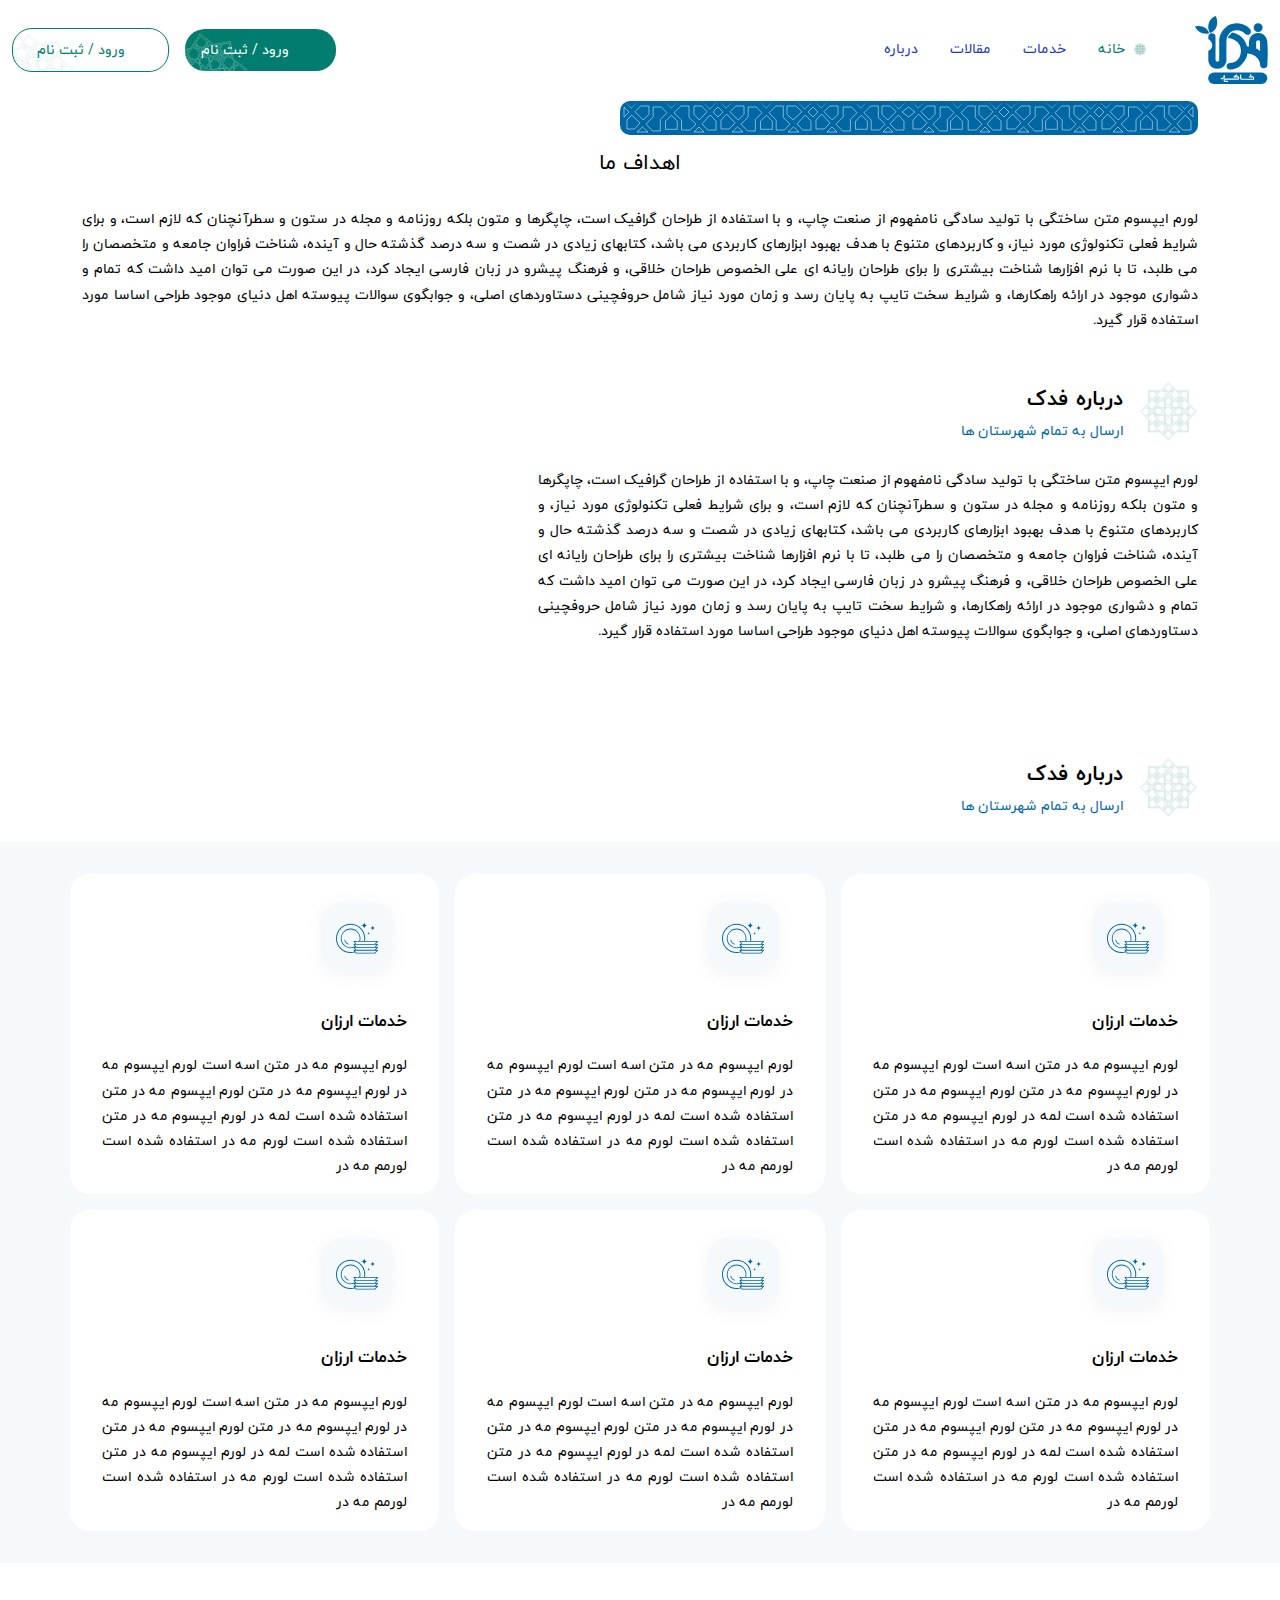
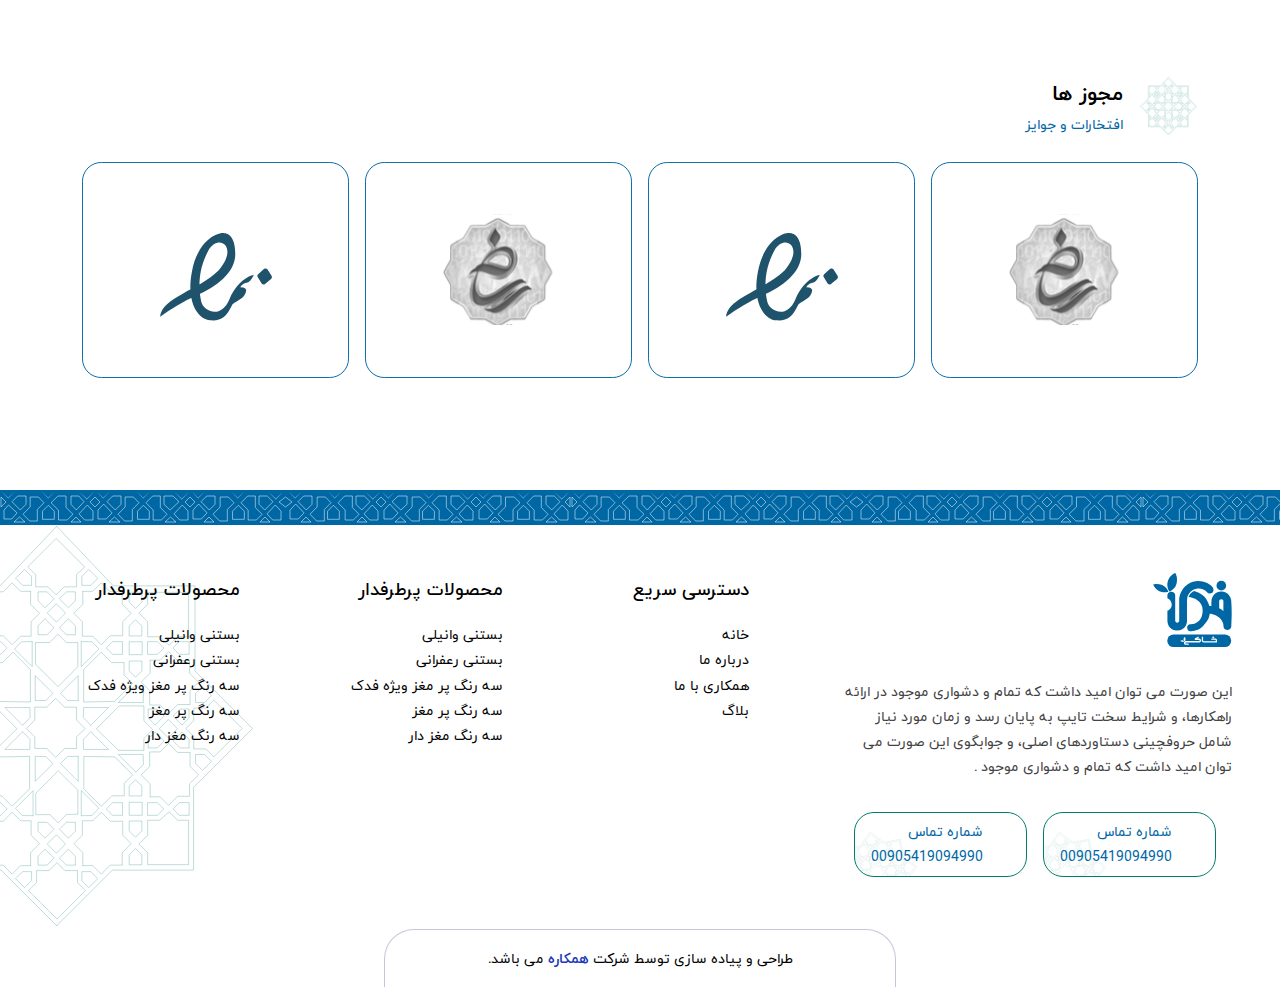
==== about.html @ 1f19cd42 "created mobile cart and about page" ====
<!DOCTYPE html>
<html lang="fa" dir="rtl">
  <head>
    <meta charset="UTF-8" />
    <meta name="viewport" content="width=device-width, initial-scale=1.0" />
    <title>About | Fadak</title>
    <link rel="stylesheet" href="./css/base.css" />
    <link rel="stylesheet" href="./css/about/about.css" />
    <link
      rel="stylesheet"
      href="https://cdnjs.cloudflare.com/ajax/libs/font-awesome/6.5.2/css/all.min.css"
      integrity="sha512-SnH5WK+bZxgPHs44uWIX+LLJAJ9/2PkPKZ5QiAj6Ta86w+fsb2TkcmfRyVX3pBnMFcV7oQPJkl9QevSCWr3W6A=="
      crossorigin="anonymous"
      referrerpolicy="no-referrer"
    />
  </head>

  <body>
    <header class="header">
      <div class="header-logo">
        <img src="./public/images/global/fadak-logo.svg" alt="" title="" />
      </div>

      <nav class="header-nav">
        <ul class="header-nav-links">
          <li>
            <a class="header-nav-links-item active" href="#">
              <img
                src="./public/images/global/shape-active-nav.svg"
                alt=""
                title=""
              />
              خانه
            </a>
          </li>
          <li>
            <a class="header-nav-links-item" href="#"> خدمات </a>
          </li>
          <li>
            <a class="header-nav-links-item" href="#"> مقالات </a>
          </li>
          <li>
            <a class="header-nav-links-item" href="#"> درباره </a>
          </li>
        </ul>
      </nav>

      <div class="header-cta">
        <a class="btn btn-primary" href="#">
           <i class="far fa-user"></i>
          ورود / ثبت نام
        </a>
        <a class="btn btn-secondary" href="#">
          <i class="fa fa-phone"></i>
          ورود / ثبت نام
        </a>
      </div>
    </header>

    <div class="mobile-overlay">
      <div class="mobile-menu">
        <div class="mobile-menu-image">
          <img src="./public/images/global/fadak-logo.svg" alt="" />
        </div>
        <div class="mobile-menu-nav">
          <ul class="mobile-menu-nav-links">
            <li class="mobile-menu-nav-links-item active">
              <img
                src="./public/images/global/shape-active-nav.svg"
                alt=""
                title=""
              />
              <a href="#">خانه</a>
            </li>
            <li class="mobile-menu-nav-links-item">
              <a href="#">خدمات</a>
            </li>
            <li class="mobile-menu-nav-links-item">
              <a href="#">مقالات</a>
            </li>
            <li class="mobile-menu-nav-links-item">
              <a href="#">درباره</a>
            </li>
          </ul>
        </div>
        <div class="mobile-menu-buttons">
          <a href="#" class="btn btn-primary">ثبت نام</a>
          <a href="#" class="btn btn-secondary">ورود</a>
        </div>
        <label for="searchbar" class="shared-search-label">
          <i class="fa-solid fa-magnifying-glass"></i>
          <input
            type="text"
            class="shared-search"
            name="searchbar"
            placeholder="جستجو..."
          />
        </label>

        <div class="mobile-header-background">
          <img
            src="./public/images/global/shape-mobile-header.svg"
            alt=""
            title=""
          />
        </div>

        <p class="mobile-menu-close">X</p>
      </div>
    </div>

    <div class="mobile-header">
      <div class="mobile-header-menu-opener" id="mobileMenuOpener">
        <i class="fa-solid fa-bars"></i>
      </div>
      <div class="mobile-header-logo">
        <img src="./public/images/global/fadak-logo.svg" alt="" title="" />
      </div>
      <div class="mobile-header-icons">
        <i class="fa-solid fa-user"></i>
        <i class="fa-solid fa-cart-shopping"></i>
      </div>
    </div>

    <div class="mobile-cart">
      <div class="mobile-cart-container">
        <div class="mobile-cart-container-close">
          <i class="fa-solid fa-close"></i>
        </div>
        <div class="shared-sidebar">
          <div class="shared-sidebar-head">
            <p class="shared-sidebar-head-basket">
              سبد خرید
              <span class="shared-sidebar-head-count"> 3 </span>
            </p>
            <img src="./public/images/global/trash.svg" alt="" title="" />
          </div>
          <div class="shared-sidebar-item">
            <div class="shared-sidebar-item-price">
              <b> بستنی وانیلی </b>
              <p><b>245,000</b> هزارتومان</p>
            </div>
            <div class="shared-sidebar-item-badge">
              <div class="shared-sidebar-item-count">
                <span class="shared-sidebar-item-count-minus"> - </span>
                <span class="shared-sidebar-item-count-number"> 1 </span>
                <span class="shared-sidebar-item-count-plus"> + </span>
              </div>
            </div>
          </div>
          <div class="shared-sidebar-item">
            <div class="shared-sidebar-item-price">
              <b> بستنی وانیلی </b>
              <p><b>245,000</b> هزارتومان</p>
            </div>
            <div class="shared-sidebar-item-badge">
              <div class="shared-sidebar-item-count">
                <span class="shared-sidebar-item-count-minus"> - </span>
                <span class="shared-sidebar-item-count-number"> 1 </span>
                <span class="shared-sidebar-item-count-plus"> + </span>
              </div>
            </div>
          </div>
          <div class="shared-sidebar-item">
            <div class="shared-sidebar-item-price">
              <b> بستنی وانیلی </b>
              <p><b>245,000</b> هزارتومان</p>
            </div>
            <div class="shared-sidebar-item-badge">
              <div class="shared-sidebar-item-count">
                <span class="shared-sidebar-item-count-minus"> - </span>
                <span class="shared-sidebar-item-count-number"> 1 </span>
                <span class="shared-sidebar-item-count-plus"> + </span>
              </div>
            </div>
          </div>
          <div class="shared-sidebar-footer">
            <div class="shared-sidebar-footer-total">
              <p class="shared-sidebar-footer-total-text">مبلغ قابل پرداخت</p>
              <p class="shared-sidebar-footer-total-price">245,000 تومان</p>
            </div>
            <a href="#" class="btn btn-pay"> پرداخت </a>
          </div>
        </div>

        <p class="mobile-cart-empty">سبد خرید شما خالی است !</p>
      </div>
    </div>

    <main>
      <section class="about-hero wrapper-md">
        <div class="container">
          <div class="about-hero-img">
            <img src="./public/images/about/about-hero.svg" alt="" title="" />
          </div>

          <p class="font-size-3x fw-bold text-center mb-4">اهداف ما</p>
          <p class="mb-6">
            لورم ایپسوم متن ساختگی با تولید سادگی نامفهوم از صنعت چاپ، و با
            استفاده از طراحان گرافیک است، چاپگرها و متون بلکه روزنامه و مجله در
            ستون و سطرآنچنان که لازم است، و برای شرایط فعلی تکنولوژی مورد نیاز،
            و کاربردهای متنوع با هدف بهبود ابزارهای کاربردی می باشد، کتابهای
            زیادی در شصت و سه درصد گذشته حال و آینده، شناخت فراوان جامعه و
            متخصصان را می طلبد، تا با نرم افزارها شناخت بیشتری را برای طراحان
            رایانه ای علی الخصوص طراحان خلاقی، و فرهنگ پیشرو در زبان فارسی ایجاد
            کرد، در این صورت می توان امید داشت که تمام و دشواری موجود در ارائه
            راهکارها، و شرایط سخت تایپ به پایان رسد و زمان مورد نیاز شامل
            حروفچینی دستاوردهای اصلی، و جوابگوی سوالات پیوسته اهل دنیای موجود
            طراحی اساسا مورد استفاده قرار گیرد.
          </p>

          <div class="row mt-6 align-items-center">
            <div class="col-12 col-lg-8">
              <div class="shared-title mb-4">
                <div class="shared-title-image">
                  <img
                    src="./public/images/global/shape-title.svg"
                    alt=""
                    title=""
                  />
                </div>
                <div class="shared-title-header">
                  <h2 class="shared-title-heading">درباره فدک</h2>
                  <p class="shared-title-subheading">
                    ارسال به تمام شهرستان ها
                  </p>
                </div>
              </div>
              <p class="about-hero-desc">
                لورم ایپسوم متن ساختگی با تولید سادگی نامفهوم از صنعت چاپ، و با
                استفاده از طراحان گرافیک است، چاپگرها و متون بلکه روزنامه و مجله
                در ستون و سطرآنچنان که لازم است، و برای شرایط فعلی تکنولوژی مورد
                نیاز، و کاربردهای متنوع با هدف بهبود ابزارهای کاربردی می باشد،
                کتابهای زیادی در شصت و سه درصد گذشته حال و آینده، شناخت فراوان
                جامعه و متخصصان را می طلبد، تا با نرم افزارها شناخت بیشتری را
                برای طراحان رایانه ای علی الخصوص طراحان خلاقی، و فرهنگ پیشرو در
                زبان فارسی ایجاد کرد، در این صورت می توان امید داشت که تمام و
                دشواری موجود در ارائه راهکارها، و شرایط سخت تایپ به پایان رسد و
                زمان مورد نیاز شامل حروفچینی دستاوردهای اصلی، و جوابگوی سوالات
                پیوسته اهل دنیای موجود طراحی اساسا مورد استفاده قرار گیرد.
              </p>
            </div>
            <div class="col-12 col-lg-4">
              <div class="about-hero-side-img">
                <img
                  src="./public/images/about/about-side-image.svg"
                  alt=""
                  title=""
                />
              </div>
            </div>
          </div>
        </div>
      </section>

      <section class="about-services wrapper-md">
        <div class="container">
            <div class="shared-title mb-4">
                <div class="shared-title-image">
                  <img
                    src="./public/images/global/shape-title.svg"
                    alt=""
                    title=""
                  />
                </div>
                <div class="shared-title-header">
                  <h2 class="shared-title-heading">درباره فدک</h2>
                  <p class="shared-title-subheading">
                    ارسال به تمام شهرستان ها
                  </p>
                </div>
              </div>
        </div>
        <div class="about-services-grid">
            <div class="container">
                <div class="about-services-grid-item">
                    <div class="about-services-grid-item-img">
                      <img src="/public/images/about/services-image.svg" alt="" title="" />
                    </div>
                    <div class="about-services-grid-item-title">خدمات ارزان</div>
                    <p class="about-services-grid-item-desc">
                      لورم ایپسوم مه در متن اسه است لورم ایپسوم مه در لورم ایپسوم مه
                      در متن لورم ایپسوم مه در متن استفاده شده است لمه در لورم ایپسوم
                      مه در متن استفاده شده است لورم مه در استفاده شده است لورمم مه در
                    </p>
                  </div>
                  <div class="about-services-grid-item">
                      <div class="about-services-grid-item-img">
                        <img src="/public/images/about/services-image.svg" alt="" title="" />
                      </div>
                      <div class="about-services-grid-item-title">خدمات ارزان</div>
                      <p class="about-services-grid-item-desc">
                        لورم ایپسوم مه در متن اسه است لورم ایپسوم مه در لورم ایپسوم مه
                        در متن لورم ایپسوم مه در متن استفاده شده است لمه در لورم ایپسوم
                        مه در متن استفاده شده است لورم مه در استفاده شده است لورمم مه در
                      </p>
                    </div>
                    <div class="about-services-grid-item">
                      <div class="about-services-grid-item-img">
                        <img src="/public/images/about/services-image.svg" alt="" title="" />
                      </div>
                      <div class="about-services-grid-item-title">خدمات ارزان</div>
                      <p class="about-services-grid-item-desc">
                        لورم ایپسوم مه در متن اسه است لورم ایپسوم مه در لورم ایپسوم مه
                        در متن لورم ایپسوم مه در متن استفاده شده است لمه در لورم ایپسوم
                        مه در متن استفاده شده است لورم مه در استفاده شده است لورمم مه در
                      </p>
                    </div>
                    <div class="about-services-grid-item">
                      <div class="about-services-grid-item-img">
                        <img src="/public/images/about/services-image.svg" alt="" title="" />
                      </div>
                      <div class="about-services-grid-item-title">خدمات ارزان</div>
                      <p class="about-services-grid-item-desc">
                        لورم ایپسوم مه در متن اسه است لورم ایپسوم مه در لورم ایپسوم مه
                        در متن لورم ایپسوم مه در متن استفاده شده است لمه در لورم ایپسوم
                        مه در متن استفاده شده است لورم مه در استفاده شده است لورمم مه در
                      </p>
                    </div>
                    <div class="about-services-grid-item">
                      <div class="about-services-grid-item-img">
                        <img src="/public/images/about/services-image.svg" alt="" title="" />
                      </div>
                      <div class="about-services-grid-item-title">خدمات ارزان</div>
                      <p class="about-services-grid-item-desc">
                        لورم ایپسوم مه در متن اسه است لورم ایپسوم مه در لورم ایپسوم مه
                        در متن لورم ایپسوم مه در متن استفاده شده است لمه در لورم ایپسوم
                        مه در متن استفاده شده است لورم مه در استفاده شده است لورمم مه در
                      </p>
                    </div>
                    <div class="about-services-grid-item">
                      <div class="about-services-grid-item-img">
                        <img src="/public/images/about/services-image.svg" alt="" title="" />
                      </div>
                      <div class="about-services-grid-item-title">خدمات ارزان</div>
                      <p class="about-services-grid-item-desc">
                        لورم ایپسوم مه در متن اسه است لورم ایپسوم مه در لورم ایپسوم مه
                        در متن لورم ایپسوم مه در متن استفاده شده است لمه در لورم ایپسوم
                        مه در متن استفاده شده است لورم مه در استفاده شده است لورمم مه در
                      </p>
                    </div>
            </div>
          </div>
      </section>

      <section class="about-medals wrapper-md">
        <div class="container">
            <div class="shared-title mb-4">
                <div class="shared-title-image">
                  <img
                    src="./public/images/global/shape-title.svg"
                    alt=""
                    title=""
                  />
                </div>
                <div class="shared-title-header">
                  <h2 class="shared-title-heading">مجوز ها</h2>
                  <p class="shared-title-subheading">
                    افتخارات و جوایز
                  </p>
                </div>
              </div>
            <div class="about-medals-grid">
                <div class="about-medals-grid-item">
                    <img src="/public/images/about/medal-1.svg" alt="">
                </div>
                <div class="about-medals-grid-item">
                    <img src="/public/images/about/medal-2.svg" alt="">
                </div>
                <div class="about-medals-grid-item">
                    <img src="/public/images/about/medal-1.svg" alt="">
                </div>
                <div class="about-medals-grid-item">
                    <img src="/public/images/about/medal-2.svg" alt="">
                </div>
            </div>
        </div>
      </section>
    </main>

    <div class="bg-seperator"></div>
    <footer>
      <div class="footer-grid">
        <div class="footer-details">
          <img
            class="footer-img"
            src="./public/images/global/fadak-logo.svg"
            alt=""
            title=""
          />
          <p class="footer-desc">
            این صورت می توان امید داشت که تمام و دشواری موجود در ارائه راهکارها،
            و شرایط سخت تایپ به پایان رسد و زمان مورد نیاز شامل حروفچینی
            دستاوردهای اصلی، و جوابگوی این صورت می توان امید داشت که تمام و
            دشواری موجود .
          </p>
          <div class="footer-call-info">
            <div class="footer-call-info-box">
              <i class="fa fa-phone"></i>
              <div>
                <a href="#">
                  شماره تماس
                  <br />
                  00905419094990
                </a>
              </div>
            </div>
            <div class="footer-call-info-box">
              <i class="fa fa-phone"></i>
              <div>
                <a href="#">
                  شماره تماس
                  <br />
                  00905419094990
                </a>
              </div>
            </div>
          </div>
          <div class="footer-icons">
            <a href="#"> <i class="fa-brands fa-instagram"></i> </a>
            <a href="#"> <i class="fa-brands fa-x-twitter"></i> </a>
            <a href="#"><i class="fa-brands fa-facebook"></i></a>
          </div>
        </div>
        <div class="footer-links">
          <p class="footer-links-title">دسترسی سریع</p>
          <ul>
            <li>
              <a href=""> خانه </a>
            </li>
            <li>
              <a href=""> درباره ما </a>
            </li>
            <li>
              <a href=""> همکاری با ما </a>
            </li>
            <li>
              <a href=""> بلاگ </a>
            </li>
          </ul>
        </div>
        <div class="footer-links">
          <p class="footer-links-title">محصولات پرطرفدار</p>
          <ul>
            <li>
              <a href=""> بستنی وانیلی </a>
            </li>
            <li>
              <a href=""> بستنی رعفرانی </a>
            </li>
            <li>
              <a href=""> سه رنگ پر مغز ویژه فدک </a>
            </li>
            <li>
              <a href=""> سه رنگ پر مغز </a>
            </li>
            <li>
              <a href=""> سه رنگ مغز دار </a>
            </li>
          </ul>
        </div>
        <div class="footer-links">
          <p class="footer-links-title">محصولات پرطرفدار</p>
          <ul>
            <li>
              <a href=""> بستنی وانیلی </a>
            </li>
            <li>
              <a href=""> بستنی رعفرانی </a>
            </li>
            <li>
              <a href=""> سه رنگ پر مغز ویژه فدک </a>
            </li>
            <li>
              <a href=""> سه رنگ پر مغز </a>
            </li>
            <li>
              <a href=""> سه رنگ مغز دار </a>
            </li>
          </ul>
        </div>
      </div>
      <img
        class="footer-abs-image"
        src="./public/images/global/shape-footer.svg"
        alt=""
        title=""
      />

      <p class="footer-copy">
        طراحی و پیاده سازی توسط شرکت <a href="#">همکاره</a> می باشد.
      </p>
    </footer>

    <script src="./js/main.js"></script>
  </body>
</html>
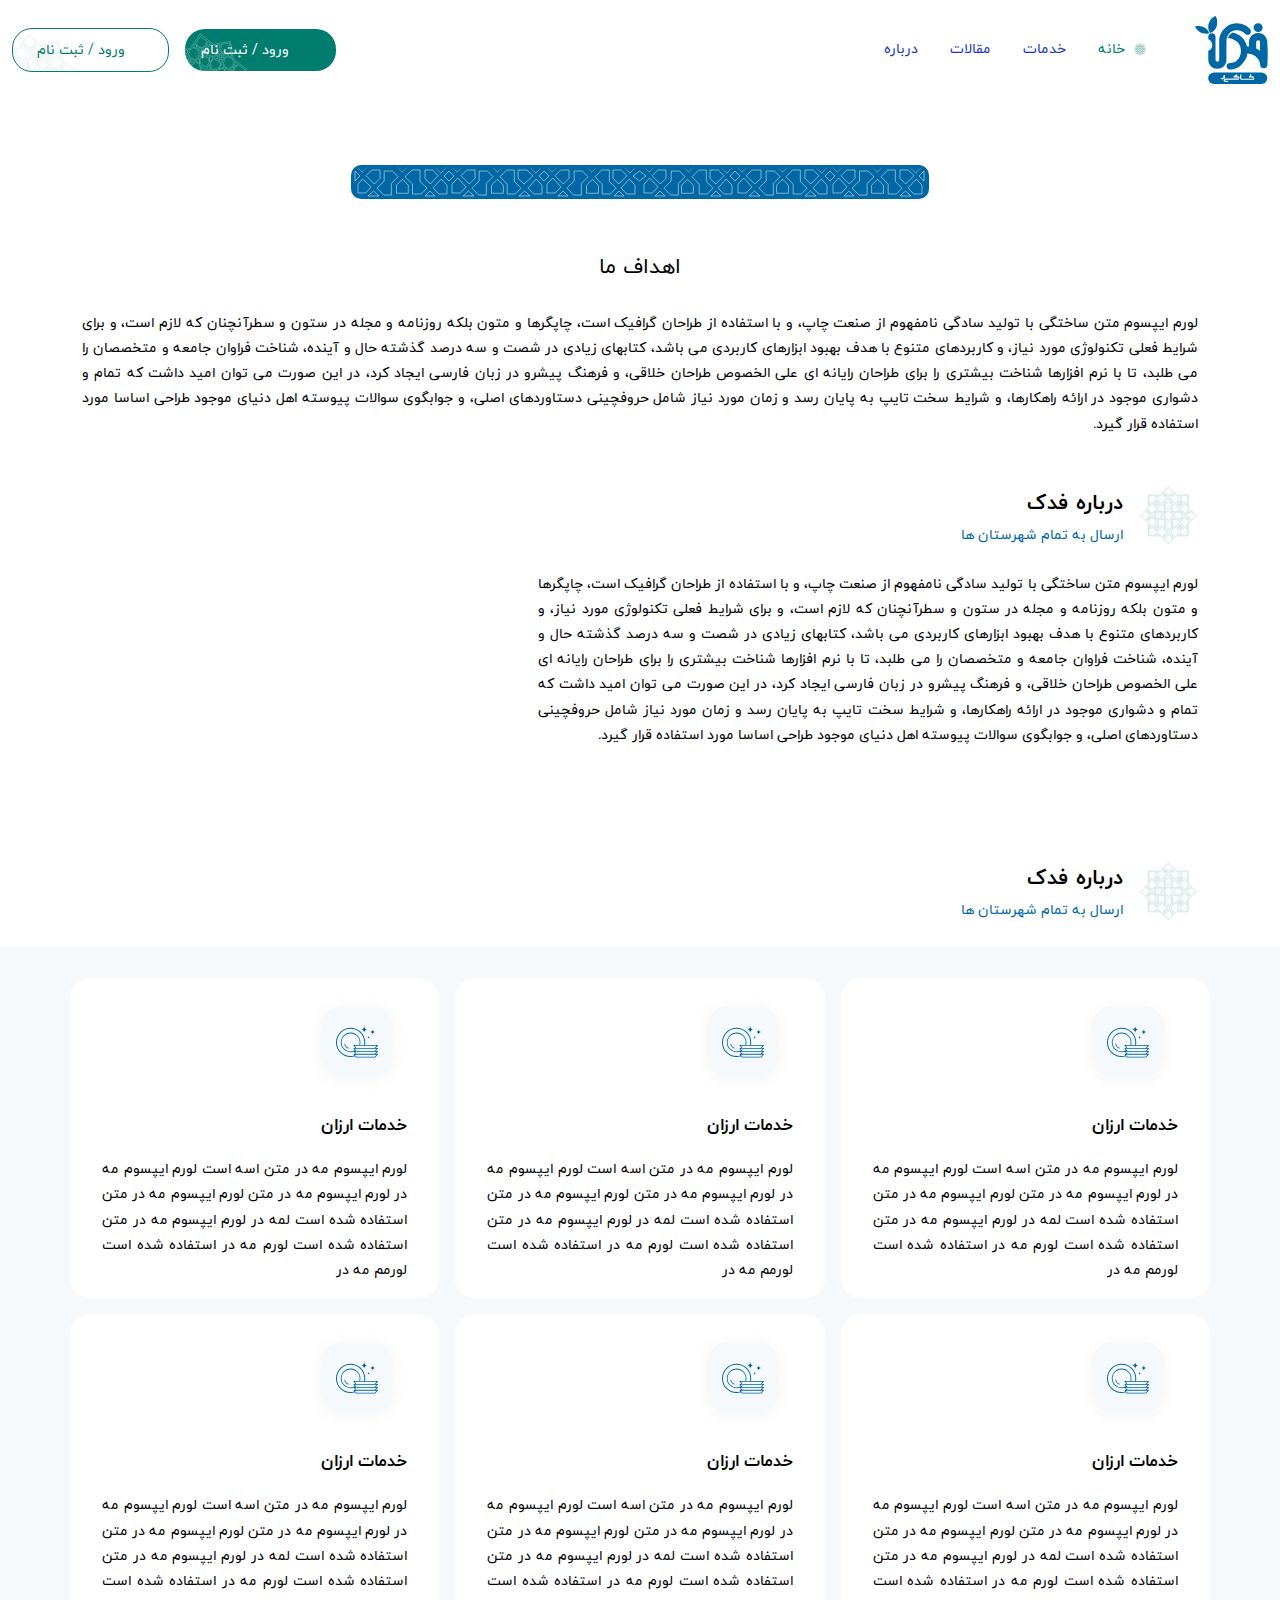
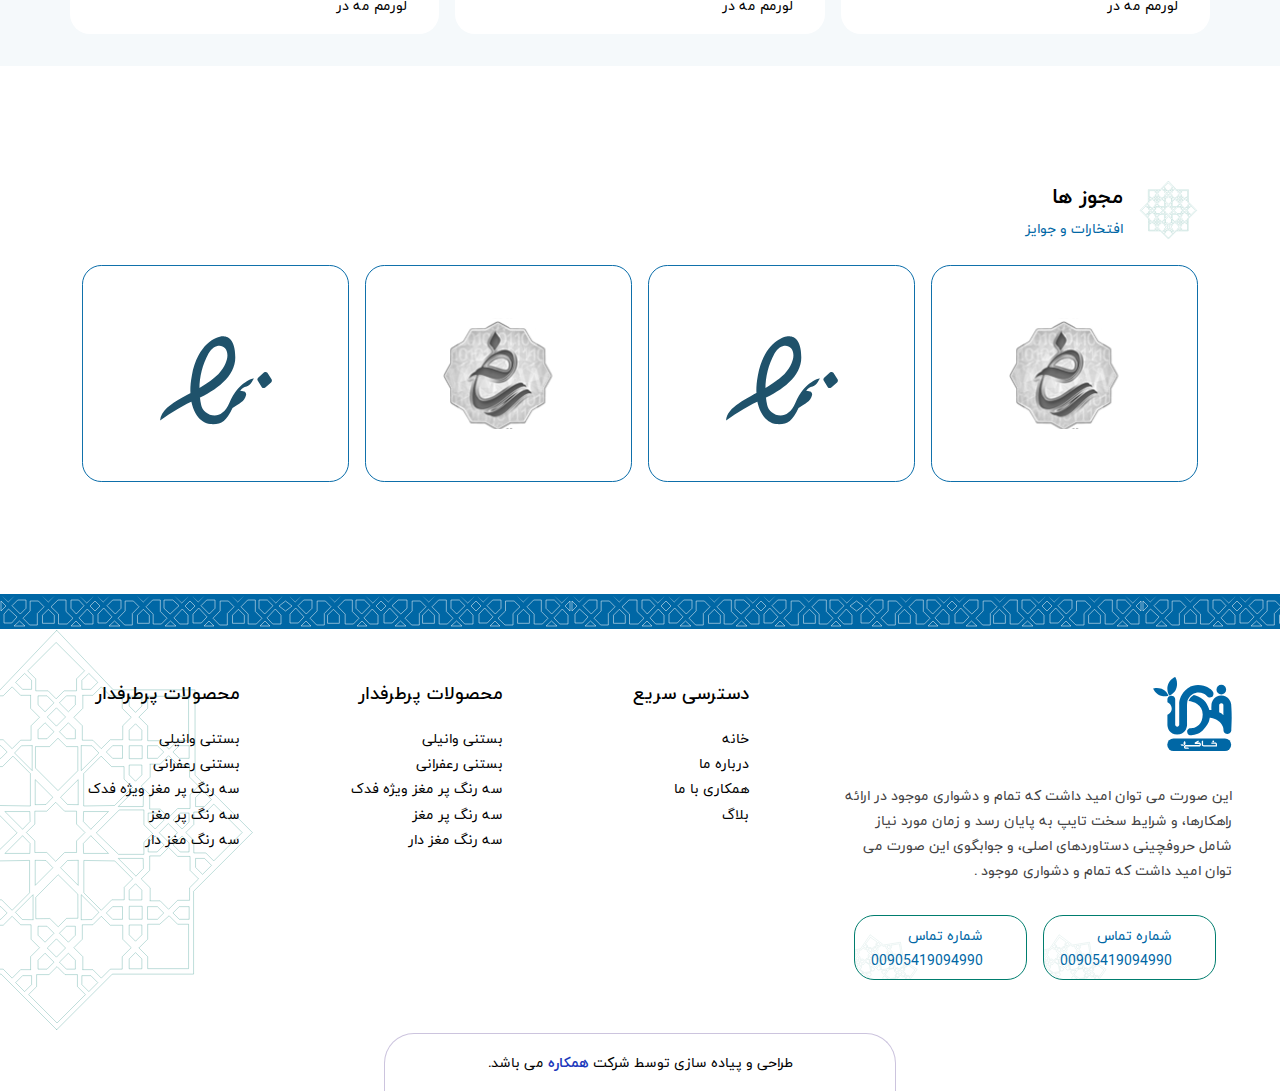
==== commit 11e31582: "almost finished" ====
--- a/about.html
+++ b/about.html
@@ -190,7 +190,7 @@
     <main>
       <section class="about-hero wrapper-md">
         <div class="container">
-          <div class="about-hero-img">
+          <div class="about-hero-img d-flex justify-content-center my-6">
             <img src="./public/images/about/about-hero.svg" alt="" title="" />
           </div>
 
--- a/css/base.css
+++ b/css/base.css
@@ -42351,6 +42351,15 @@
   font-family: "yekan";
   font-size: 14px;
   line-height: 1.8;
+}
+
+main {
+  margin-top: 5rem;
+}
+@media (max-width: 992px) {
+  main {
+    margin-top: 3rem;
+  }
 }
 
 a {
@@ -44787,4 +44796,95 @@
   left: 1rem;
   color: #1c39bb;
   font-size: 1.2rem;
+}
+
+.shared-sidebar {
+  background-color: #f3f3f3;
+  width: 100%;
+  border-radius: 1000px 1000px 40px 40px;
+  background-image: url(/public/images/global/sidebar-star.svg);
+  background-repeat: no-repeat;
+  background-position: top center;
+  padding: 12rem 1rem 1rem;
+}
+.shared-sidebar-head {
+  display: flex;
+  padding: 0.5rem;
+  border-bottom: 1px solid #bfdedb;
+  justify-content: space-between;
+}
+.shared-sidebar-head-count {
+  background-color: #1c39bb;
+  color: #fff;
+  padding: 0.3rem 1rem;
+  border-radius: 10px;
+}
+.shared-sidebar-head-basket {
+  display: flex;
+  gap: 0.7rem;
+  justify-content: center;
+  align-items: center;
+}
+.shared-sidebar-item {
+  display: flex;
+  justify-content: space-between;
+  padding: 0.5rem 0rem 0.5rem;
+  align-items: end;
+  font-size: 0.9em;
+}
+.shared-sidebar-item:not(:last-of-type) {
+  border-bottom: 1px solid #bfdedb;
+}
+.shared-sidebar-item-price {
+  display: flex;
+  flex-direction: column;
+  gap: 0.2rem;
+  color: #0067a5;
+}
+.shared-sidebar-item-content {
+  display: flex;
+  justify-content: space-between;
+  padding: 0.5rem 1rem 1rem;
+  align-items: end;
+}
+.shared-sidebar-item-count {
+  border: 1px solid blue;
+  padding: 0.2rem 1rem;
+  border-radius: 10px;
+}
+.shared-sidebar-item-count-plus {
+  color: #1c39bb;
+}
+.shared-sidebar-item-count-minus {
+  color: #e0372c;
+}
+.shared-sidebar-item-count-number {
+  color: #1c39bb;
+}
+.shared-sidebar-footer-total {
+  display: flex;
+  justify-content: space-between;
+  margin-top: 5rem;
+  margin-bottom: 1rem;
+  border-top: 1px solid #bfdedb;
+  padding-top: 1rem;
+}
+.shared-sidebar-footer-total-text {
+  color: #0067a5;
+}
+.shared-sidebar-footer-total-price {
+  font-weight: 700;
+  color: #0067a5;
+  font-size: 1.1em;
+}
+@media (max-width: 992px) {
+  .shared-sidebar {
+    margin: 1rem 0;
+    padding: 12rem 4rem 2rem;
+  }
+}
+@media (max-width: 576px) {
+  .shared-sidebar {
+    padding: 12rem 1rem 2rem;
+  }
 }/*# sourceMappingURL=base.css.map */--- a/css/about/about.css
+++ b/css/about/about.css
@@ -8,7 +8,7 @@
   align-items: center;
   margin-bottom: 2rem;
   overflow: hidden;
-  border-radius: 1000px 1000px 10px 10px;
+  border-radius: 1000px 1000px 40px 40px;
 }
 .about-hero-side-img img {
   display: block;
